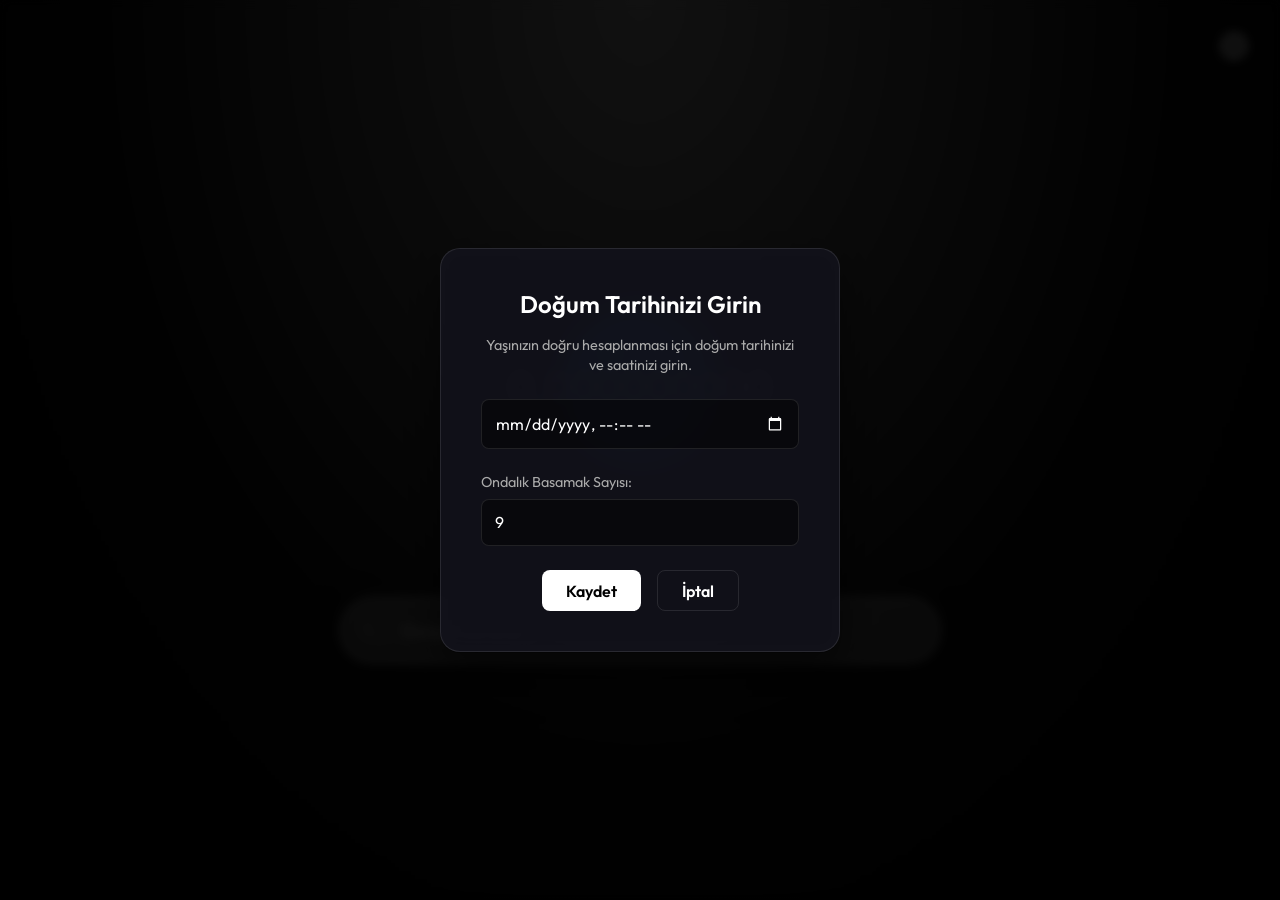
==== index.html @ e34f878f "Initial commit: Clock Search start page" ====
<!DOCTYPE html>
<html lang="tr">
<head>
    <meta charset="UTF-8">
    <meta name="viewport" content="width=device-width, initial-scale=1.0">
    <title>Clock Search</title>
    <link rel="stylesheet" href="style.css">
    <link href="https://fonts.googleapis.com/css2?family=Outfit:wght@300;400;600&display=swap" rel="stylesheet">
</head>
<body>

    <!-- Settings Button -->
    <button id="settingsBtn" class="settings-btn" title="Ayarlar">
        <svg viewBox="0 0 24 24" fill="none" stroke="currentColor" stroke-width="2" stroke-linecap="round" stroke-linejoin="round">
            <circle cx="12" cy="12" r="3"></circle>
            <path d="M19.4 15a1.65 1.65 0 0 0 .33 1.82l.06.06a2 2 0 0 1 0 2.83 2 2 0 0 1-2.83 0l-.06-.06a1.65 1.65 0 0 0-1.82-.33 1.65 1.65 0 0 0-1 1.51V21a2 2 0 0 1-2 2 2 2 0 0 1-2-2v-.09A1.65 1.65 0 0 0 9 19.4a1.65 1.65 0 0 0-1.82.33l-.06.06a2 2 0 0 1-2.83 0 2 2 0 0 1 0-2.83l.06-.06a1.65 1.65 0 0 0 .33-1.82 1.65 1.65 0 0 0-1.51-1H3a2 2 0 0 1-2-2 2 2 0 0 1 2-2h.09A1.65 1.65 0 0 0 4.6 9a1.65 1.65 0 0 0-.33-1.82l-.06-.06a2 2 0 0 1 0-2.83 2 2 0 0 1 2.83 0l.06.06a1.65 1.65 0 0 0 1.82.33H9a1.65 1.65 0 0 0 1-1.51V3a2 2 0 0 1 2-2 2 2 0 0 1 2 2v.09a1.65 1.65 0 0 0 1 1.51 1.65 1.65 0 0 0 1.82-.33l.06-.06a2 2 0 0 1 2.83 0 2 2 0 0 1 0 2.83l-.06.06a1.65 1.65 0 0 0-.33 1.82V9a1.65 1.65 0 0 0 1.51 1H21a2 2 0 0 1 2 2 2 2 0 0 1-2 2h-.09a1.65 1.65 0 0 0-1.51 1z"></path>
        </svg>
    </button>

    <!-- Settings Modal -->
    <div id="settingsModal" class="modal">
        <div class="modal-content">
            <h2>Doğum Tarihinizi Girin</h2>
            <p>Yaşınızın doğru hesaplanması için doğum tarihinizi ve saatinizi girin.</p>
            <input type="datetime-local" id="dobInput">
            <label for="decimalsInput" style="display:block; text-align:left; color:#aaa; font-size:0.9rem; margin-bottom:0.5rem;">Ondalık Basamak Sayısı:</label>
            <input type="number" id="decimalsInput" min="0" max="15" value="9" style="width:100%; padding:0.8rem; border-radius:8px; border:1px solid var(--glass-border); background:rgba(0,0,0,0.5); color:#fff; font-size:1rem; margin-bottom:1.5rem;">
            <div class="modal-actions">
                <button id="saveBtn" class="btn primary">Kaydet</button>
                <button id="cancelBtn" class="btn secondary">İptal</button>
            </div>
        </div>
    </div>

    <!-- Main Content -->
    <main class="container">
        
        <!-- The Clock / Sphere Area -->
        <div class="clock-container">
            <div class="sphere" id="sphere">
                <div class="orbit" id="orbit">
                    <!-- Dots will be injected here by JS -->
                </div>
            </div>
            <!-- The highly precise age counter -->
            <div class="age-display">
                <span id="ageCounter">0.000000000</span>
            </div>
        </div>

        <!-- Search Box -->
        <div class="search-container">
            <svg class="search-icon" viewBox="0 0 24 24" fill="none" stroke="currentColor" stroke-width="2" stroke-linecap="round" stroke-linejoin="round">
                <circle cx="11" cy="11" r="8"></circle>
                <line x1="21" y1="21" x2="16.65" y2="16.65"></line>
            </svg>
            <input type="text" id="searchInput" placeholder="Google'da ara..." autocomplete="off">
        </div>

    </main>

    <script src="script.js"></script>
</body>
</html>
---- style.css ----
:root {
    --bg-color: #0a0a0f;
    --text-color: #ffffff;
    --glass-bg: rgba(255, 255, 255, 0.05);
    --glass-border: rgba(255, 255, 255, 0.1);
    
    /* Dynamic variables updated by JS */
    --sphere-size: 150px;
    --sphere-color: hsl(200, 100%, 50%); /* Default cyan */
    --sphere-glow: 0 0 30px var(--sphere-color);
}

* {
    margin: 0;
    padding: 0;
    box-sizing: border-box;
    font-family: 'Outfit', sans-serif;
}

body {
    background-color: var(--bg-color);
    color: var(--text-color);
    min-height: 100vh;
    display: flex;
    justify-content: center;
    align-items: center;
    overflow: hidden;
    position: relative;
    /* Subtle background glow predominantly black */
    background: radial-gradient(ellipse at top, #3a3a3a 0%, #050505 60%, #000000 100%);
}

/* Settings Button */
.settings-btn {
    position: absolute;
    top: 2rem;
    right: 2rem;
    background: transparent;
    border: none;
    color: rgba(255, 255, 255, 0.5);
    cursor: pointer;
    transition: all 0.3s ease;
    z-index: 100;
}

.settings-btn svg {
    width: 28px;
    height: 28px;
}

.settings-btn:hover {
    color: #fff;
    transform: rotate(90deg);
}

/* Modal */
.modal {
    position: fixed;
    top: 0;
    left: 0;
    width: 100%;
    height: 100%;
    background: rgba(0, 0, 0, 0.7);
    backdrop-filter: blur(5px);
    display: flex;
    justify-content: center;
    align-items: center;
    opacity: 0;
    pointer-events: none;
    transition: opacity 0.3s ease;
    z-index: 200;
}

.modal.active {
    opacity: 1;
    pointer-events: auto;
}

.modal-content {
    background: rgba(20, 20, 30, 0.8);
    border: 1px solid var(--glass-border);
    padding: 2.5rem;
    border-radius: 20px;
    box-shadow: 0 20px 40px rgba(0,0,0,0.5);
    text-align: center;
    max-width: 400px;
    width: 90%;
    backdrop-filter: blur(10px);
    transform: translateY(20px);
    transition: transform 0.3s ease;
}

.modal.active .modal-content {
    transform: translateY(0);
}

.modal-content h2 {
    margin-bottom: 1rem;
    font-weight: 600;
}

.modal-content p {
    color: #aaa;
    margin-bottom: 1.5rem;
    font-size: 0.9rem;
    line-height: 1.4;
}

.modal-content input[type="datetime-local"] {
    width: 100%;
    padding: 0.8rem;
    border-radius: 8px;
    border: 1px solid var(--glass-border);
    background: rgba(0, 0, 0, 0.5);
    color: #fff;
    font-family: inherit;
    font-size: 1rem;
    margin-bottom: 1.5rem;
    color-scheme: dark;
}

.modal-actions {
    display: flex;
    gap: 1rem;
    justify-content: center;
}

.btn {
    padding: 0.6rem 1.5rem;
    border-radius: 8px;
    border: none;
    font-weight: 600;
    cursor: pointer;
    transition: all 0.2s;
    font-size: 1rem;
}

.btn.primary {
    background: #fff;
    color: #000;
}

.btn.primary:hover {
    background: #ccc;
}

.btn.secondary {
    background: transparent;
    color: #fff;
    border: 1px solid var(--glass-border);
}

.btn.secondary:hover {
    background: rgba(255, 255, 255, 0.1);
}

/* Main Container */
.container {
    display: flex;
    flex-direction: column;
    align-items: center;
    gap: 4rem;
    width: 100%;
    max-width: 800px;
    padding: 2rem;
    z-index: 10;
}

/* Clock / Sphere */
.clock-container {
    position: relative;
    display: flex;
    justify-content: center;
    align-items: center;
    width: 300px; /* Safe bounds */
    height: 300px;
}

.sphere {
    width: var(--sphere-size);
    height: var(--sphere-size);
    border-radius: 50%;
    background: radial-gradient(circle at 30% 30%, rgba(255,255,255,0.2) 0%, transparent 60%),
                var(--sphere-color);
    box-shadow: var(--sphere-glow), inset -10px -10px 20px rgba(0,0,0,0.5);
    position: absolute;
    transition: width 1s ease-out, height 1s ease-out, background-color 1s ease, box-shadow 1s ease;
    opacity: 0.8;
}

/* Orbital Dot */
.orbit {
    position: absolute;
    top: 50%;
    left: 50%;
    width: calc(var(--sphere-size) + 40px);
    height: calc(var(--sphere-size) + 40px);
    transform: translate(-50%, -50%);
    border: 1px dashed rgba(255, 255, 255, 0.1);
    border-radius: 50%;
    animation: rotate 10s linear infinite;
    pointer-events: none;
    transition: width 1s ease-out, height 1s ease-out;
}

.dot {
    position: absolute;
    width: 8px;
    height: 8px;
    background: #fff;
    border-radius: 50%;
    box-shadow: 0 0 8px #fff, 0 0 15px var(--sphere-color);
    transition: all 0.5s ease;
}

@keyframes rotate {
    from { transform: translate(-50%, -50%) rotate(0deg); }
    to { transform: translate(-50%, -50%) rotate(360deg); }
}

/* Age Display */
.age-display {
    position: absolute;
    text-align: center;
    z-index: 2;
    text-shadow: 0 2px 10px rgba(0,0,0,0.8);
    pointer-events: none;
}

#ageCounter {
    font-size: 2.5rem;
    font-weight: 300;
    font-variant-numeric: tabular-nums;
    letter-spacing: 1px;
    display: block;
}



/* Search Box */
.search-container {
    position: relative;
    width: 100%;
    max-width: 600px;
    transform: translateY(0);
    transition: transform 0.3s ease, box-shadow 0.3s ease;
}

.search-container:focus-within {
    transform: translateY(-2px);
}

.search-icon {
    position: absolute;
    left: 20px;
    top: 50%;
    transform: translateY(-50%);
    width: 20px;
    height: 20px;
    color: rgba(255, 255, 255, 0.4);
    pointer-events: none;
}

#searchInput {
    width: 100%;
    padding: 20px 24px 20px 60px;
    border-radius: 40px;
    border: 1px solid rgba(255, 255, 255, 0.05);
    background: rgba(255, 255, 255, 0.03);
    backdrop-filter: blur(20px);
    -webkit-backdrop-filter: blur(20px);
    color: #fff;
    font-size: 1.15rem;
    font-weight: 300;
    outline: none;
    transition: all 0.4s cubic-bezier(0.25, 0.8, 0.25, 1);
    box-shadow: 0 8px 32px rgba(0, 0, 0, 0.3);
}

#searchInput::placeholder {
    color: rgba(255, 255, 255, 0.3);
}

#searchInput:focus {
    background: rgba(255, 255, 255, 0.1);
    border-color: rgba(255, 255, 255, 0.3);
    box-shadow: 0 15px 40px rgba(0,0,0,0.4), 0 0 20px rgba(255,255,255,0.05);
}
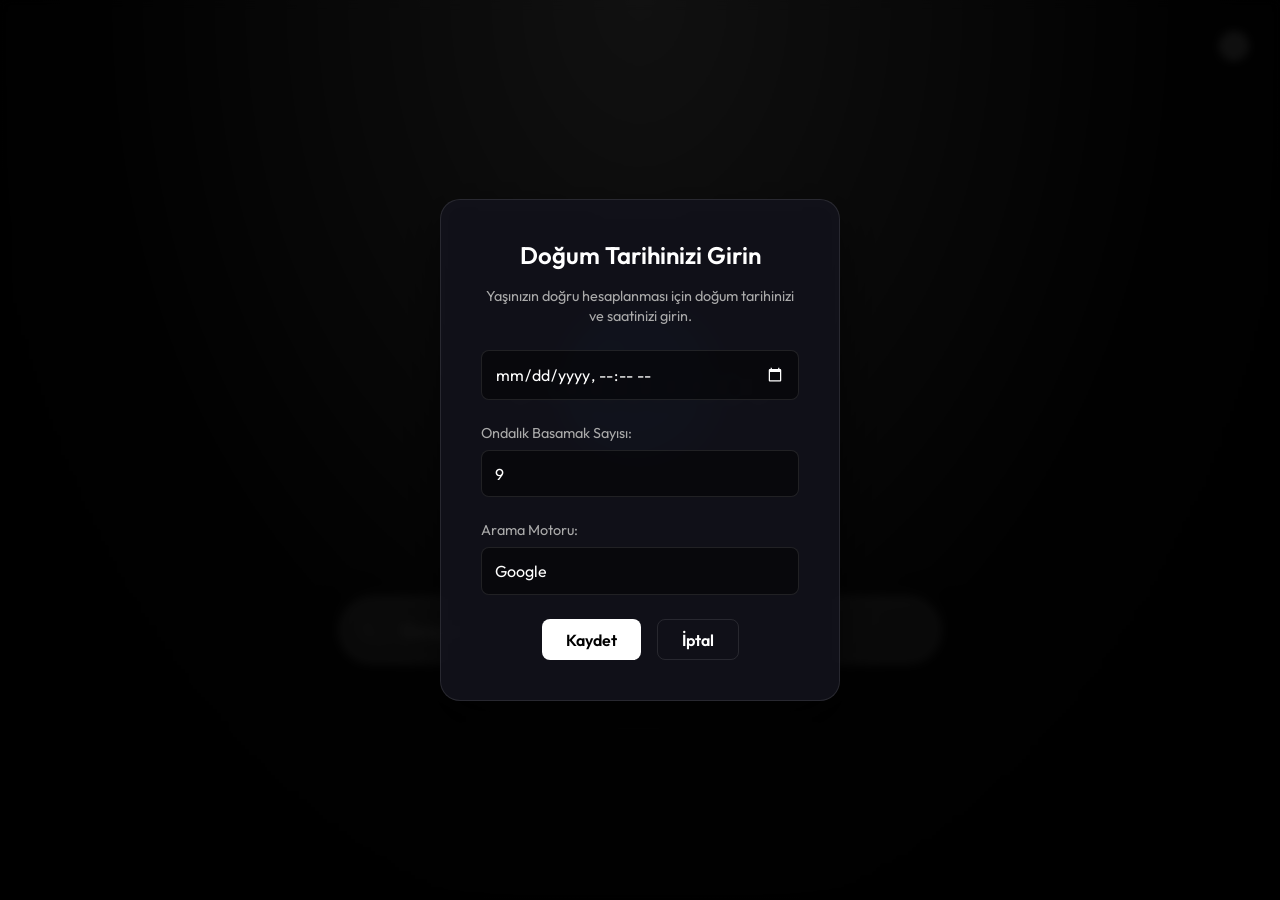
==== commit a752fbc5: "Add search engine selection" ====
--- a/index.html
+++ b/index.html
@@ -25,6 +25,13 @@
             <input type="datetime-local" id="dobInput">
             <label for="decimalsInput" style="display:block; text-align:left; color:#aaa; font-size:0.9rem; margin-bottom:0.5rem;">Ondalık Basamak Sayısı:</label>
             <input type="number" id="decimalsInput" min="0" max="15" value="9" style="width:100%; padding:0.8rem; border-radius:8px; border:1px solid var(--glass-border); background:rgba(0,0,0,0.5); color:#fff; font-size:1rem; margin-bottom:1.5rem;">
+            
+            <label for="engineInput" style="display:block; text-align:left; color:#aaa; font-size:0.9rem; margin-bottom:0.5rem;">Arama Motoru:</label>
+            <select id="engineInput" style="width:100%; padding:0.8rem; border-radius:8px; border:1px solid var(--glass-border); background:rgba(0,0,0,0.5); color:#fff; font-size:1rem; margin-bottom:1.5rem; appearance:none; outline:none; cursor:pointer;">
+                <option value="google">Google</option>
+                <option value="duckduckgo">DuckDuckGo</option>
+                <option value="brave">Brave Search</option>
+            </select>
             <div class="modal-actions">
                 <button id="saveBtn" class="btn primary">Kaydet</button>
                 <button id="cancelBtn" class="btn secondary">İptal</button>
